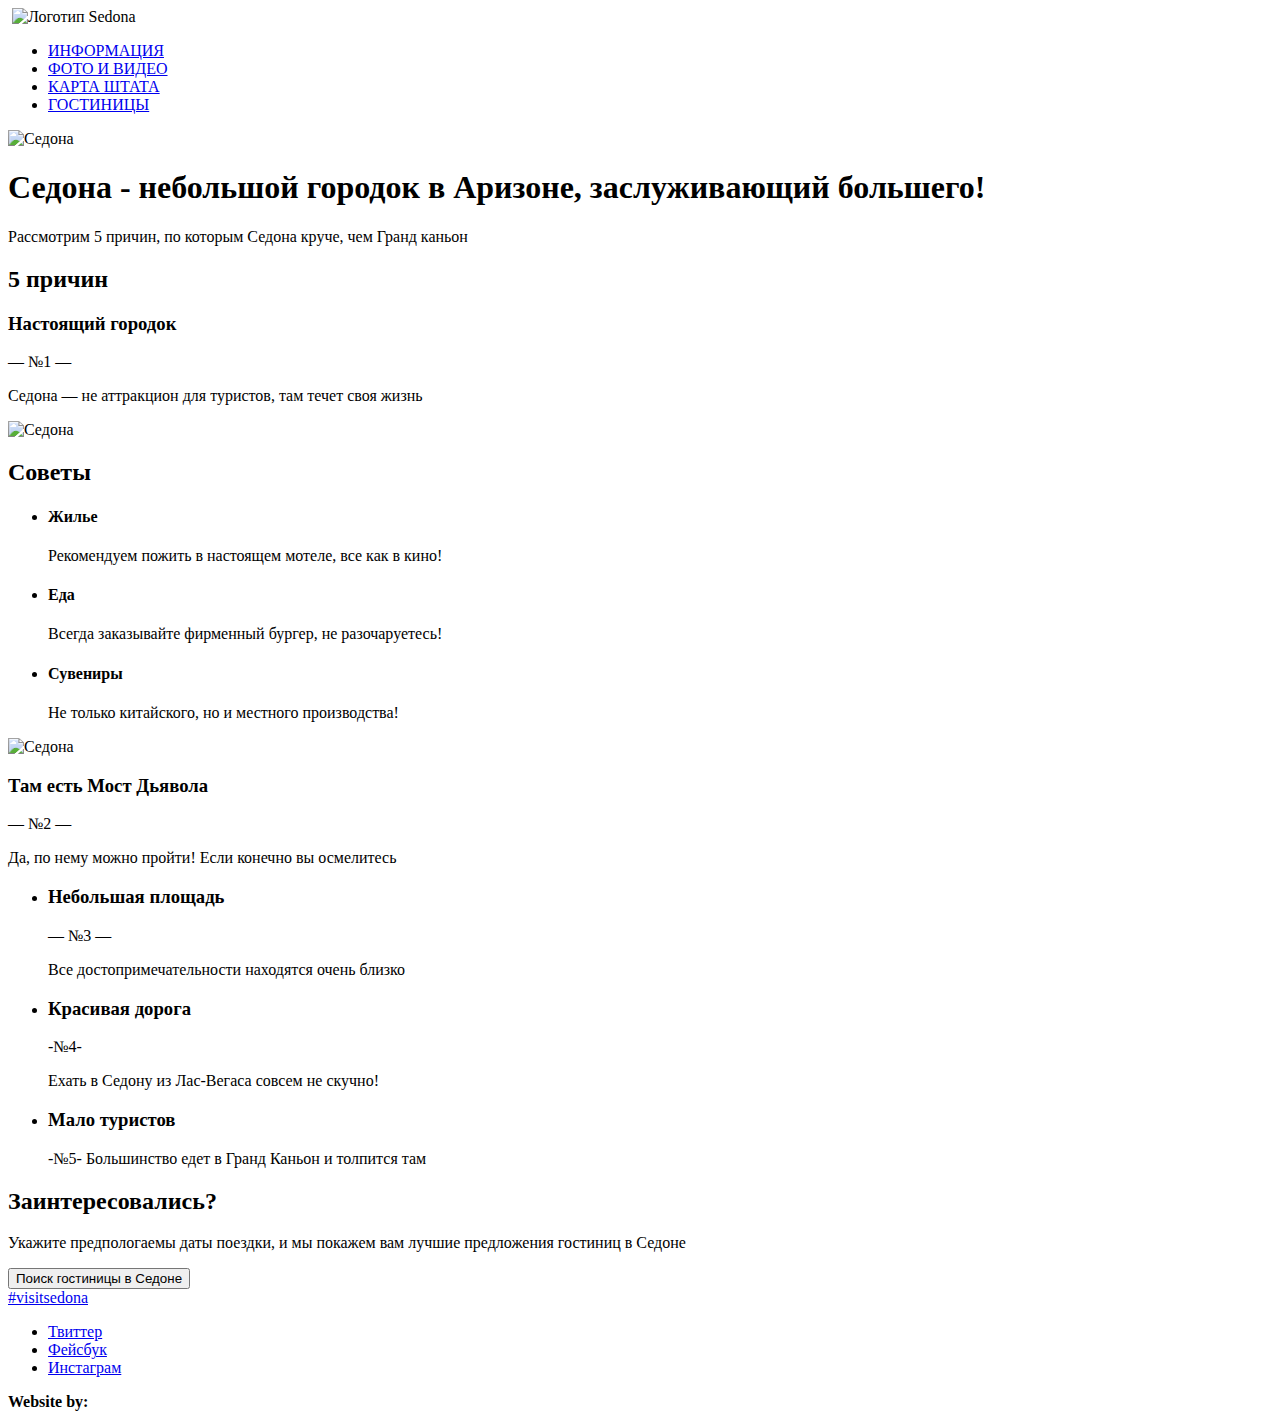
==== index/index.html @ 0e349cff "учтены правки" ====
<!DOCTYPE html>
<html lang="ru">
 
  <head>
    <meta charset="utf-8">
    <title>sedona</title>

</head>

<body>

    <header class="main-header">
        <nav class="main-navigation">
            <a class="main-header-logo">
        <img src="">
         <img src="http://placehold.it/150x100" width="150" height="100" alt="Логотип Sedona">
        </a>

            <ul class="site-navigation">
                <li><a href="info.html">ИНФОРМАЦИЯ</a></li>
                <li><a href="news.html">ФОТО И ВИДЕО</a></li>
                <li><a href="price.html">КАРТА ШТАТА</a></li>
                <li><a href="catalog.html">ГОСТИНИЦЫ</a></li>
            </ul>
        </nav>
    </header>

    <main>
        <div class="top-banner">
            <img src="img/intro.jpg" width="1200" height="780" alt="Седона">
        </div>

        <section>
            <h1 class="city-info">Седона - небольшой городок в Аризоне, заслуживающий большего!</h1>
            <p>Рассмотрим 5 причин, по которым Седона круче, чем Гранд каньон</p>
        </section>
        <section class="reasons">
            <div class="reasons-item1">
                <h2 class="visually-hidden">5 причин</h2>
                <h3>Настоящий городок</h3>
                <span>— №1 —</span>
                <p>Седона — не аттракцион для туристов, там течет своя жизнь</p>
                <img src="img/Layer%2010.jpg" width="800" height="256" alt="Седона">
            </div>
        </section>

        <section class="advantages">
            <h2 class="visually-hidden">Советы</h2>
            <ul class="advantages-list">
                <li class=advantages-item>
                    <h4>Жилье</h4>
                    <p>Рекомендуем пожить в настоящем мотеле, все как в кино!</p>
                </li>
                <li class=advantages-item>
                    <h4>Еда</h4>
                    <p>Всегда заказывайте фирменный бургер, не разочаруетесь!</p>
                </li>
                <li class=advantages-item>
                    <h4>Сувениры</h4>
                    <p>Не только китайского, но и местного производства!</p>
                </li>
            </ul>
        </section>

        <section class="reasons">
            <div class="reasons-item1">
                <img src="img/Layer%205.jpg" width="800" height="256" alt="Седона">
                <h3>Там есть Мост Дьявола</h3>
                <span>— №2 — </span>
                <p>Да, по нему можно пройти! Если конечно вы осмелитесь</p>
            </div>
        </section>

        <section class="features">
            <ul>
                <li class="feature-item3">
                    <h3>Небольшая площадь</h3>
                    <span>— №3 —</span>
                    <p>Все достопримечательности находятся очень близко</p>
                </li>
                <li class="feature-item4">
                    <h3>Красивая дорога</h3>
                    <span>-№4-</span>
                    <p>Ехать в Седону из Лас-Вегаса совсем не скучно!</p>
                </li>
                <li class="feature-item5">
                    <h3>Мало туристов</h3>
                    <span>-№5-</span> Большинство едет в Гранд Каньон и толпится там
                </li>
            </ul>
        </section>

        <section class="form">
            <h2>Заинтересовались?</h2>
            <p>Укажите предпологаемы даты поездки, и мы покажем вам лучшие предложения гостиниц в Седоне</p>
            <button type="submit" class="search-button button">Поиск гостиницы в Седоне</button>
            <form class="search" method="get" action="https://echo.htmlacademy.ru">
            </form>
        </section>
    </main>

    <footer class="main-footer">
        <!-- display: flex-->
        <div class="footer-social">
            <a class="sedona-visit" href="#">#visitsedona</a>
            <ul class="social-link">
                <li><a class="social-button" href="#">Твиттер</a></li>
                <li><a class="social-button" href="#">Фейсбук</a></li>
                <li><a class="social-button" href="#">Инстаграм</a></li>
            </ul>

            <p class="footer-copyright">
                <b>Website by:</b>
                <a class="footer-logo" href="<!-- ссылка на сайт академии-->"></a>
            </p>
        </div>
    </footer>
</body>
</html>
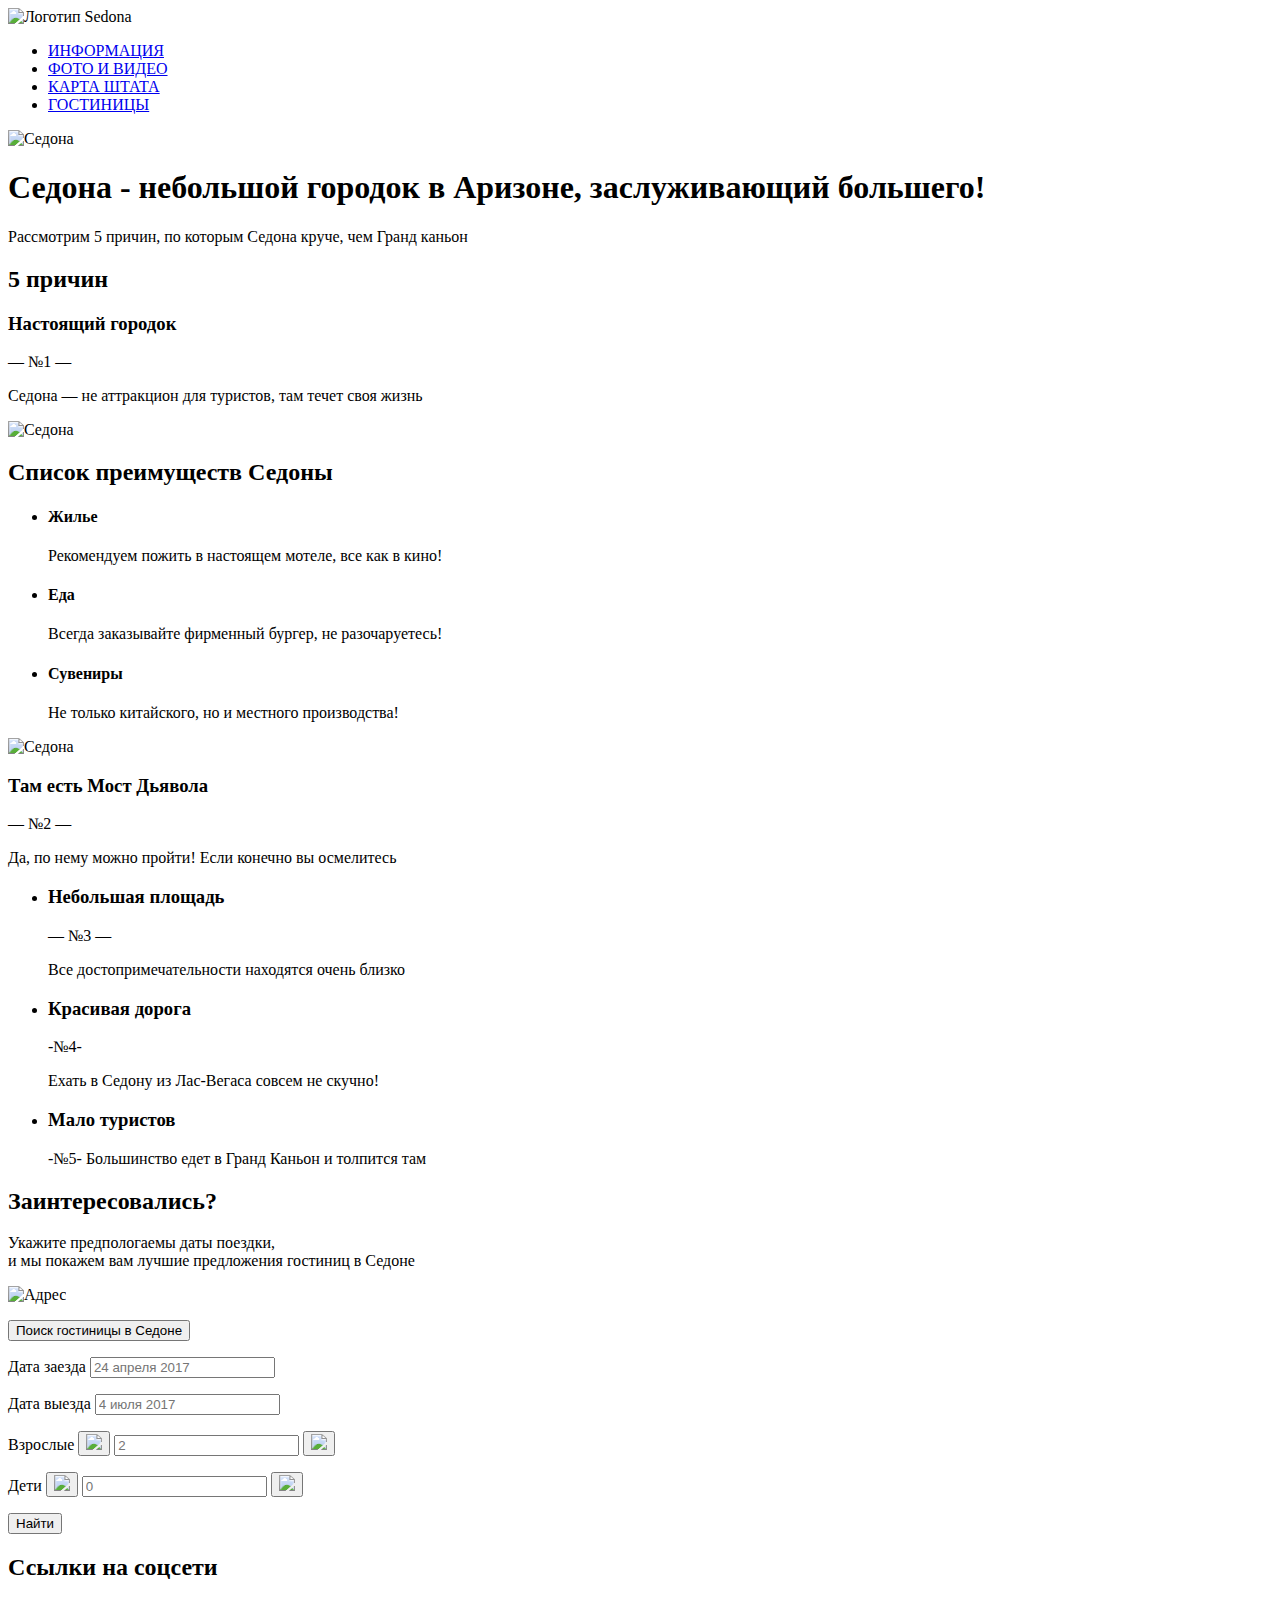
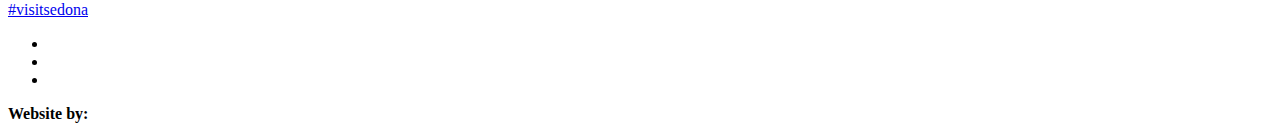
==== commit 554ac73d: "графика и доступность" ====
--- a/index/index.html
+++ b/index/index.html
@@ -12,8 +12,7 @@
     <header class="main-header">
         <nav class="main-navigation">
             <a class="main-header-logo">
-        <img src="">
-         <img src="http://placehold.it/150x100" width="150" height="100" alt="Логотип Sedona">
+        <img src="img/LOGO.png" width="67" height="56" alt="Логотип Sedona">
         </a>
 
             <ul class="site-navigation">
@@ -40,22 +39,25 @@
                 <h3>Настоящий городок</h3>
                 <span>— №1 —</span>
                 <p>Седона — не аттракцион для туристов, там течет своя жизнь</p>
-                <img src="img/Layer%2010.jpg" width="800" height="256" alt="Седона">
+                <img src="img/town.jpg" width="800" height="256" alt="Седона">
             </div>
         </section>
 
         <section class="advantages">
-            <h2 class="visually-hidden">Советы</h2>
+            <h2 class="visually-hidden">Список преимуществ Седоны</h2>
             <ul class="advantages-list">
                 <li class=advantages-item>
+                    <span class="house"></span>
                     <h4>Жилье</h4>
                     <p>Рекомендуем пожить в настоящем мотеле, все как в кино!</p>
                 </li>
                 <li class=advantages-item>
+                    <span class="food"></span>
                     <h4>Еда</h4>
                     <p>Всегда заказывайте фирменный бургер, не разочаруетесь!</p>
                 </li>
                 <li class=advantages-item>
+                    <span class="souvenirs"></span>
                     <h4>Сувениры</h4>
                     <p>Не только китайского, но и местного производства!</p>
                 </li>
@@ -64,7 +66,7 @@
 
         <section class="reasons">
             <div class="reasons-item1">
-                <img src="img/Layer%205.jpg" width="800" height="256" alt="Седона">
+                <img src="img/bridge.jpg" width="800" height="256" alt="Седона">
                 <h3>Там есть Мост Дьявола</h3>
                 <span>— №2 — </span>
                 <p>Да, по нему можно пройти! Если конечно вы осмелитесь</p>
@@ -92,9 +94,37 @@
 
         <section class="form">
             <h2>Заинтересовались?</h2>
-            <p>Укажите предпологаемы даты поездки, и мы покажем вам лучшие предложения гостиниц в Седоне</p>
+            <p>Укажите предпологаемы даты поездки, <br> и мы покажем вам лучшие предложения гостиниц в Седоне</p>
+            <p><img src="img/map.jpg" width="1200" height="593" alt="Адрес"></p>
+        </section>
+
+
+        <section class="search">
             <button type="submit" class="search-button button">Поиск гостиницы в Седоне</button>
-            <form class="search" method="get" action="https://echo.htmlacademy.ru">
+            <form class="search-form" action="https://echo.htmlacademy.ru" method="get">
+                <p class="search-item">
+                    <label for="search-checkindate">Дата заезда</label>
+                    <input id="search-checkindate" type="text" name="date" value="" placeholder="24 апреля 2017">
+                    <span class="calendar"></span>
+                </p>
+                <p class="search-item">
+                    <label for="search-checkoutdate">Дата выезда</label>
+                    <input id="search-checkoutdate" type="text" name="date" value="" placeholder="4 июля 2017">
+                    <span class="calendar"></span>
+                </p>
+                <p class="search-adult">
+                    <label for="search-adult">Взрослые</label>
+                    <button class="-" type="button"><img src="img/minus.jpg"></button>
+                    <input id="search-adult" type="text" name="name" value="" placeholder="2">
+                    <button class="+" type="button"><img src="img/plus.jpg"></button>
+                </p>
+                <p class="search-child">
+                    <label for="search-child">Дети</label>
+                    <button class="-" type="button"><img src="img/minus.jpg"></button>
+                    <input id="search-child" type="text" name="name" value="" placeholder="0">
+                    <button class="+" type="button"><img src="img/plus.jpg"></button>
+                </p>
+                <button class="button" type="submit">Найти</button>
             </form>
         </section>
     </main>
@@ -102,11 +132,12 @@
     <footer class="main-footer">
         <!-- display: flex-->
         <div class="footer-social">
+            <h2 class="visually-hidden">Ссылки на соцсети</h2>
             <a class="sedona-visit" href="#">#visitsedona</a>
             <ul class="social-link">
-                <li><a class="social-button" href="#">Твиттер</a></li>
-                <li><a class="social-button" href="#">Фейсбук</a></li>
-                <li><a class="social-button" href="#">Инстаграм</a></li>
+                <li><a class="social-button" href="#" aria-label="Твиттер"></a></li>
+                <li><a class="social-button" href="#" aria-label="Фейсбук"></a></li>
+                <li><a class="social-button" href="#" aria-label="Инстаграм"></a></li>
             </ul>
 
             <p class="footer-copyright">
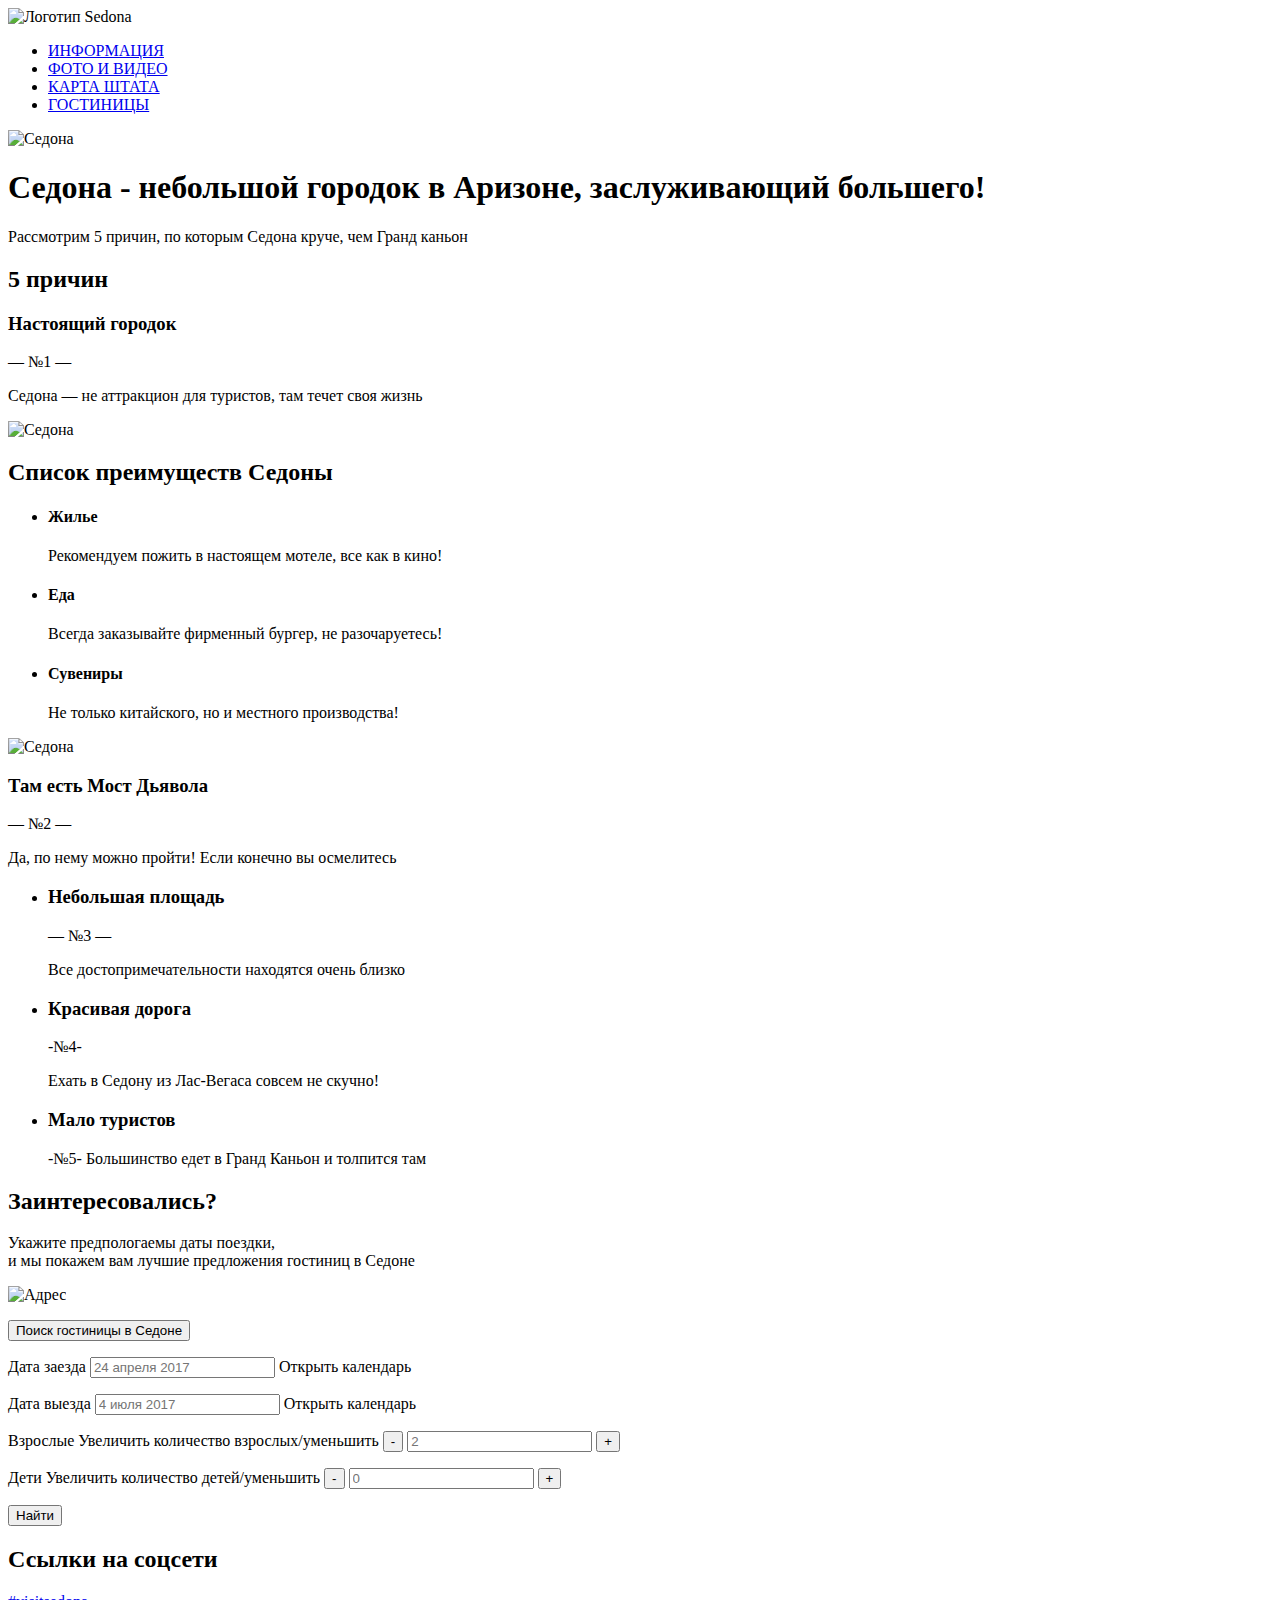
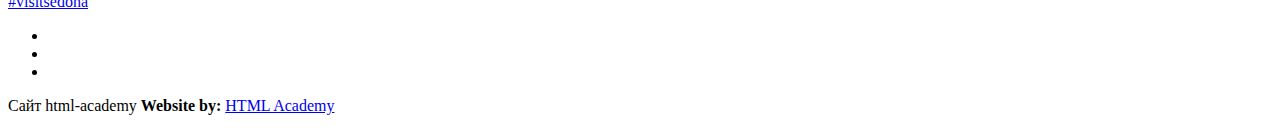
==== commit d99e93a7: "правки по доступности" ====
--- a/index/index.html
+++ b/index/index.html
@@ -1,10 +1,11 @@
 <!DOCTYPE html>
 <html lang="ru">
- 
-  <head>
+
+<head>
     <meta charset="utf-8">
     <title>sedona</title>
-
+    <link href="https://fonts.googleapis.com/css?family=PT+Sans:400,700&amp;subset=cyrillic" rel="stylesheet">
+    <link href="css/normalize.css" rel="stylesheet">
 </head>
 
 <body>
@@ -12,7 +13,7 @@
     <header class="main-header">
         <nav class="main-navigation">
             <a class="main-header-logo">
-        <img src="img/LOGO.png" width="67" height="56" alt="Логотип Sedona">
+        <img src="img/logo.png" width="67" height="56" alt="Логотип Sedona">
         </a>
 
             <ul class="site-navigation">
@@ -47,17 +48,14 @@
             <h2 class="visually-hidden">Список преимуществ Седоны</h2>
             <ul class="advantages-list">
                 <li class=advantages-item>
-                    <span class="house"></span>
                     <h4>Жилье</h4>
                     <p>Рекомендуем пожить в настоящем мотеле, все как в кино!</p>
                 </li>
                 <li class=advantages-item>
-                    <span class="food"></span>
                     <h4>Еда</h4>
                     <p>Всегда заказывайте фирменный бургер, не разочаруетесь!</p>
                 </li>
                 <li class=advantages-item>
-                    <span class="souvenirs"></span>
                     <h4>Сувениры</h4>
                     <p>Не только китайского, но и местного производства!</p>
                 </li>
@@ -105,24 +103,28 @@
                 <p class="search-item">
                     <label for="search-checkindate">Дата заезда</label>
                     <input id="search-checkindate" type="text" name="date" value="" placeholder="24 апреля 2017">
+                    <span class="visually-hidden">Открыть календарь</span>
                     <span class="calendar"></span>
                 </p>
                 <p class="search-item">
                     <label for="search-checkoutdate">Дата выезда</label>
                     <input id="search-checkoutdate" type="text" name="date" value="" placeholder="4 июля 2017">
+                    <span class="visually-hidden">Открыть календарь</span>
                     <span class="calendar"></span>
                 </p>
                 <p class="search-adult">
                     <label for="search-adult">Взрослые</label>
-                    <button class="-" type="button"><img src="img/minus.jpg"></button>
+                    <span class="visually-hidden">Увеличить количество взрослых/уменьшить</span>
+                    <button class="minus" type="button">-</button>
                     <input id="search-adult" type="text" name="name" value="" placeholder="2">
-                    <button class="+" type="button"><img src="img/plus.jpg"></button>
+                    <button class="plus" type="button">+</button>
                 </p>
                 <p class="search-child">
                     <label for="search-child">Дети</label>
-                    <button class="-" type="button"><img src="img/minus.jpg"></button>
+                    <span class="visually-hidden">Увеличить количество детей/уменьшить</span>
+                    <button class="minus" type="button">-</button>
                     <input id="search-child" type="text" name="name" value="" placeholder="0">
-                    <button class="+" type="button"><img src="img/plus.jpg"></button>
+                    <button class="plus" type="button">+</button>
                 </p>
                 <button class="button" type="submit">Найти</button>
             </form>
@@ -141,10 +143,12 @@
             </ul>
 
             <p class="footer-copyright">
+                <span class="visually-hidden">Сайт html-academy</span>
                 <b>Website by:</b>
-                <a class="footer-logo" href="<!-- ссылка на сайт академии-->"></a>
+                <a class="footer-logo" href="https://htmlacademy.ru">HTML Academy</a>
             </p>
         </div>
     </footer>
 </body>
-</html>+
+</html>
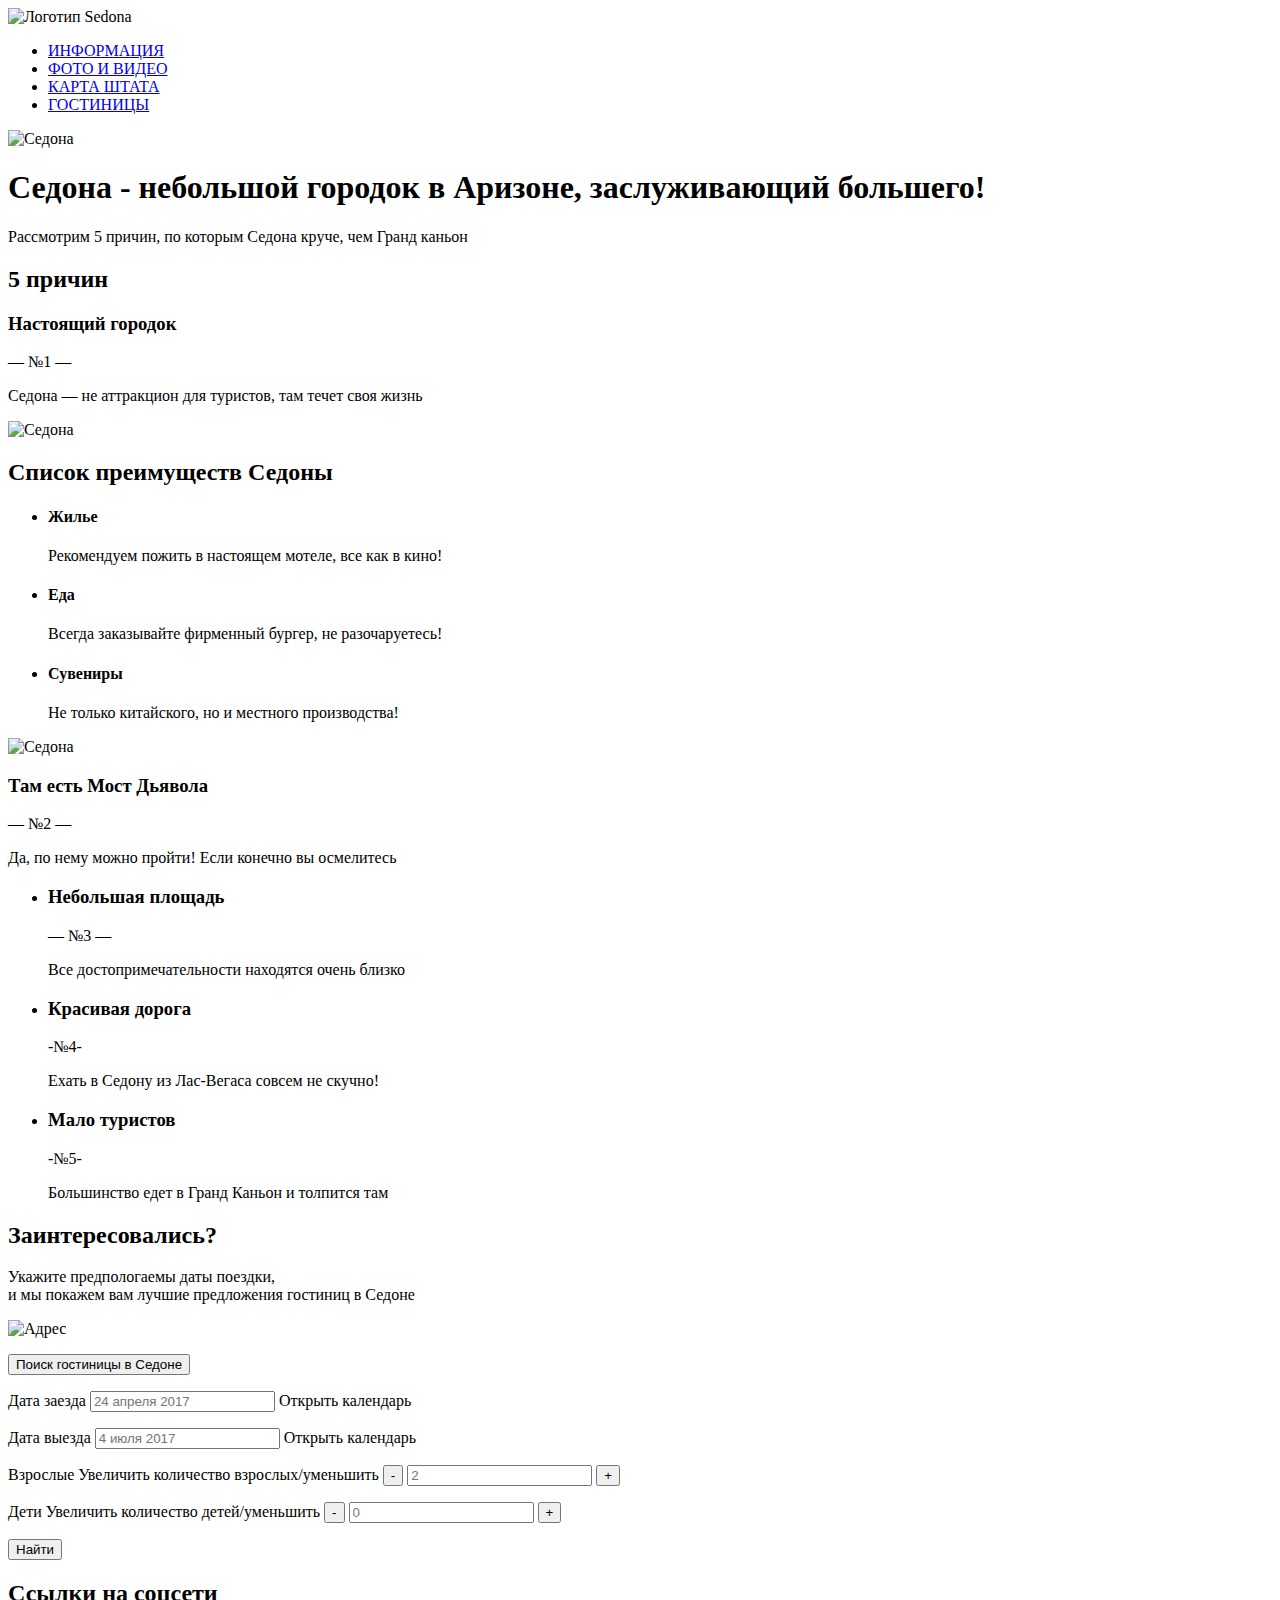
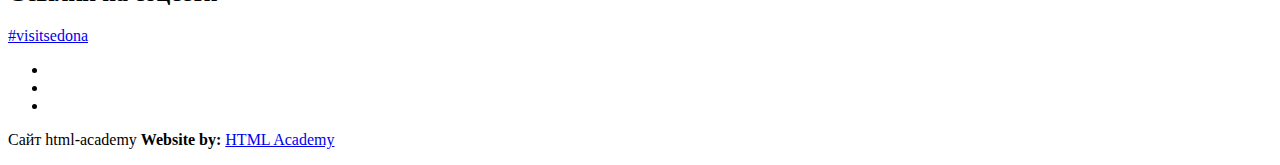
==== commit 1abc4a23: "css" ====
--- a/index/index.html
+++ b/index/index.html
@@ -5,6 +5,7 @@
     <meta charset="utf-8">
     <title>sedona</title>
     <link href="https://fonts.googleapis.com/css?family=PT+Sans:400,700&amp;subset=cyrillic" rel="stylesheet">
+    <link href="style.css" type="text/css" rel="stylesheet">
     <link href="css/normalize.css" rel="stylesheet">
 </head>
 
@@ -85,7 +86,8 @@
                 </li>
                 <li class="feature-item5">
                     <h3>Мало туристов</h3>
-                    <span>-№5-</span> Большинство едет в Гранд Каньон и толпится там
+                    <span>-№5-</span> 
+                    <p>Большинство едет в Гранд Каньон и толпится там</p>
                 </li>
             </ul>
         </section>
@@ -126,7 +128,7 @@
                     <input id="search-child" type="text" name="name" value="" placeholder="0">
                     <button class="plus" type="button">+</button>
                 </p>
-                <button class="button" type="submit">Найти</button>
+                <button class="form-button" type="submit">Найти</button>
             </form>
         </section>
     </main>
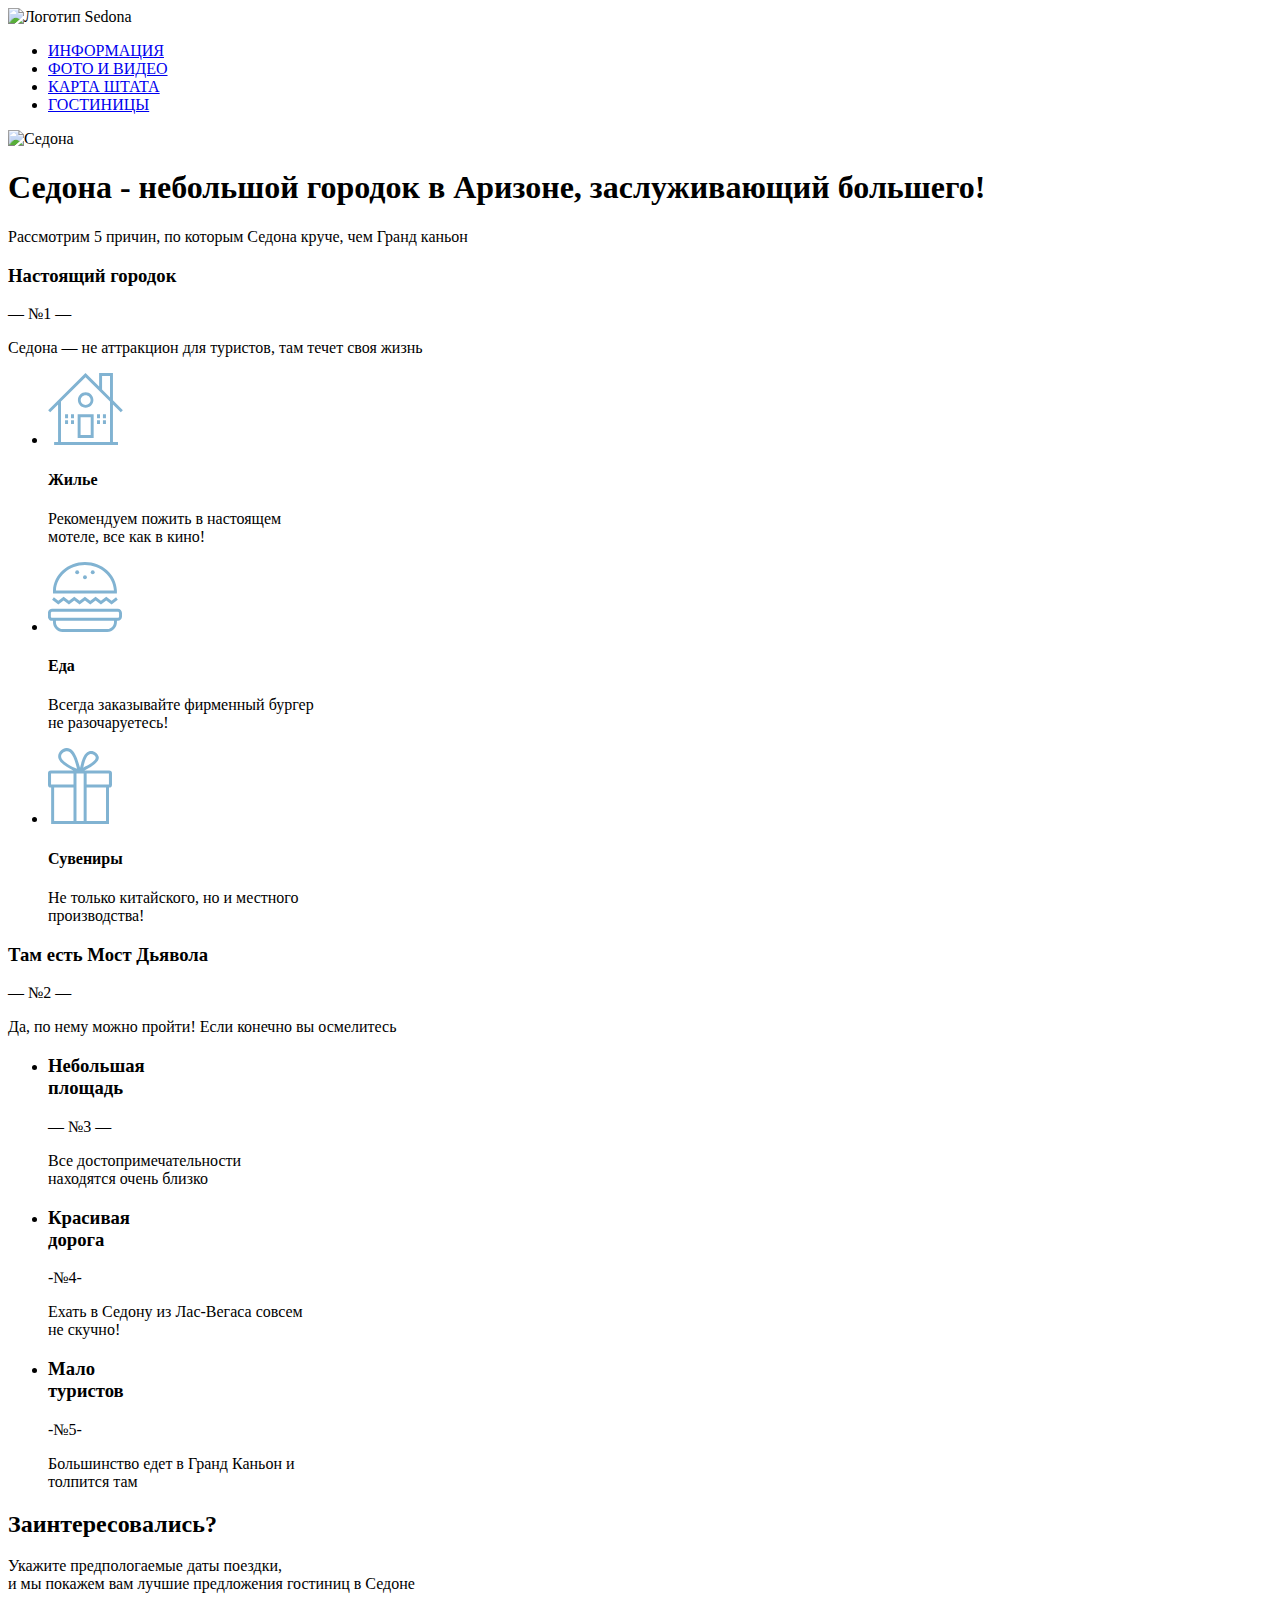
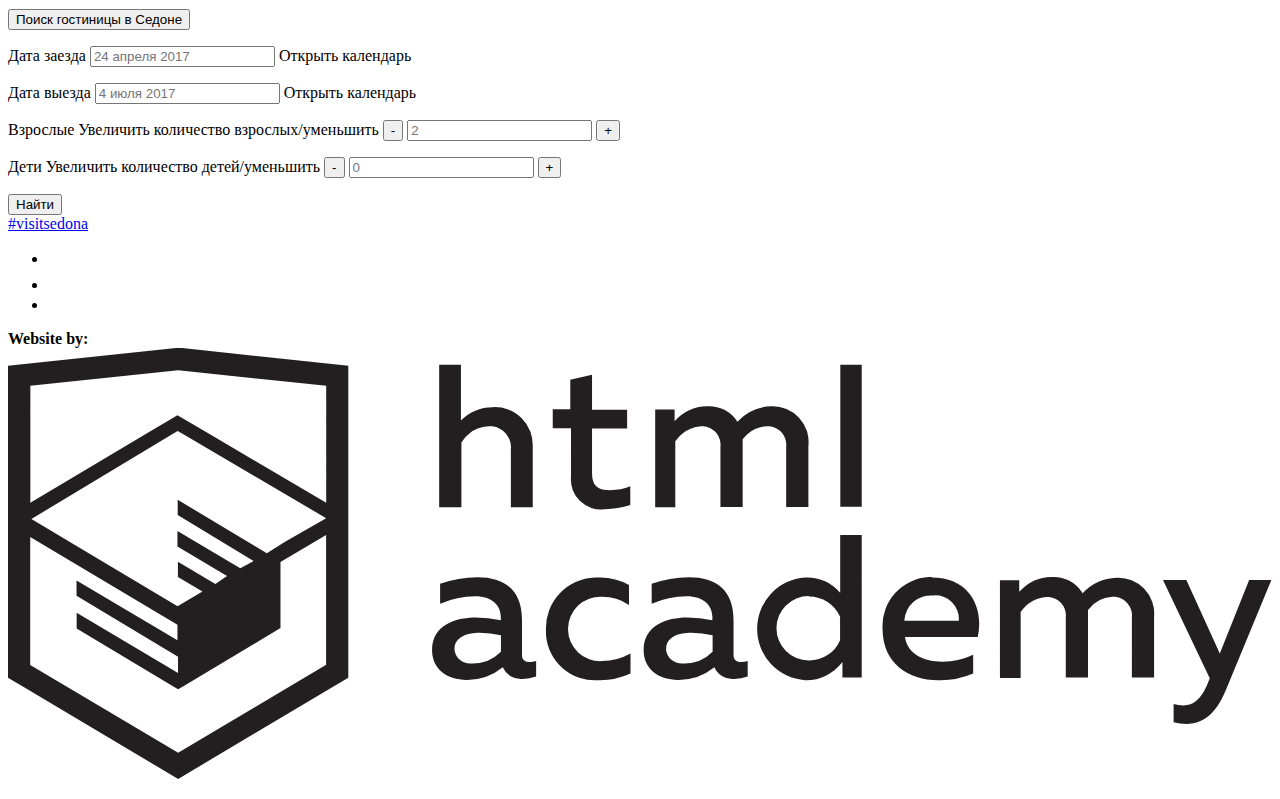
==== commit ab839ee9: "правки учтены" ====
--- a/index/index.html
+++ b/index/index.html
@@ -5,16 +5,17 @@
     <meta charset="utf-8">
     <title>sedona</title>
     <link href="https://fonts.googleapis.com/css?family=PT+Sans:400,700&amp;subset=cyrillic" rel="stylesheet">
+    <link href="css/normalize.css" rel="stylesheet">
     <link href="style.css" type="text/css" rel="stylesheet">
-    <link href="css/normalize.css" rel="stylesheet">
+    <link href="css/outline.css" rel="stylesheet">
 </head>
 
-<body>
+<body class="container">
 
     <header class="main-header">
         <nav class="main-navigation">
             <a class="main-header-logo">
-        <img src="img/logo.png" width="67" height="56" alt="Логотип Sedona">
+        <img src="img/logo.png" width="138" height="70" alt="Логотип Sedona">
         </a>
 
             <ul class="site-navigation">
@@ -35,37 +36,37 @@
             <h1 class="city-info">Седона - небольшой городок в Аризоне, заслуживающий большего!</h1>
             <p>Рассмотрим 5 причин, по которым Седона круче, чем Гранд каньон</p>
         </section>
-        <section class="reasons">
+        <section class="reasons1">
             <div class="reasons-item1">
-                <h2 class="visually-hidden">5 причин</h2>
                 <h3>Настоящий городок</h3>
                 <span>— №1 —</span>
                 <p>Седона — не аттракцион для туристов, там течет своя жизнь</p>
-                <img src="img/town.jpg" width="800" height="256" alt="Седона">
+
             </div>
         </section>
 
         <section class="advantages">
-            <h2 class="visually-hidden">Список преимуществ Седоны</h2>
             <ul class="advantages-list">
                 <li class=advantages-item>
+                    <svg xmlns="http://www.w3.org/2000/svg" width="75" height="72" viewBox="0 0 75 72"><g fill="#81B3D2"><path d="M29.656 65.033h16V41.21h-16v23.823zm2.937-20.899h10.125V62.11H32.593V44.134z"/><path d="M72.771 39.253l2.076-2.068-9.908-9.865V0H51.127v13.567L37.5 0 .152 37.185l2.077 2.068 7.832-7.795v37.618H6.124V72h63.875v-2.924H64.94V31.458l7.831 7.795zM62.002 69.076H12.999V28.534L37.5 4.149l24.502 24.385v40.542zm0-44.682l-7.938-7.902V2.924h7.938v21.47z"/><path d="M29.906 27.08c0 4.261 3.47 7.713 7.75 7.713 4.279 0 7.75-3.452 7.75-7.713 0-4.259-3.471-7.713-7.75-7.713-4.281 0-7.75 3.454-7.75 7.713zm7.75-4.945c2.744 0 4.969 2.214 4.969 4.945 0 2.732-2.225 4.948-4.969 4.948-2.746 0-4.97-2.216-4.97-4.948 0-2.731 2.225-4.945 4.97-4.945zM17.061 41.21h3v3.919h-3zM22.999 41.21h3v3.919h-3zM17.061 47.182h3v3.919h-3zM22.999 47.182h3v3.919h-3zM48.998 41.21h3v3.919h-3zM54.936 41.21h3v3.919h-3zM48.998 47.182h3v3.919h-3zM54.936 47.182h3v3.919h-3z"/></g></svg>
                     <h4>Жилье</h4>
-                    <p>Рекомендуем пожить в настоящем мотеле, все как в кино!</p>
+                    <p>Рекомендуем пожить в настоящем<br> мотеле, все как в кино!</p>
                 </li>
                 <li class=advantages-item>
+                    <svg xmlns="http://www.w3.org/2000/svg" width="74" height="70" viewBox="0 0 74 70"><g fill="#81B3D2"><path d="M69.854 46.71H4.051c-2.274 0-4.135 1.94-4.135 4.313v3.504c0 2.372 1.861 4.313 4.135 4.313h.93v1.053c0 5.536 4.341 10.065 9.648 10.065h44.646c5.306 0 9.648-4.529 9.648-10.065V58.84h.93c2.274 0 4.135-1.941 4.135-4.313v-3.504c0-2.373-1.86-4.313-4.134-4.313zm-3.848 13.184c0 3.871-3.019 7.021-6.73 7.021H14.629c-3.711 0-6.731-3.15-6.731-7.021v-1.053h58.107v1.053zm5.065-5.367c0 .688-.558 1.271-1.218 1.271H4.051c-.66 0-1.217-.582-1.217-1.271v-3.504c0-.688.558-1.271 1.217-1.271h65.802c.66 0 1.218.582 1.218 1.271v3.504zM15.634 38.406l5.323 4.059 5.326-4.059 5.328 4.059 5.328-4.059 5.328 4.059 5.329-4.059 5.327 4.059 5.33-4.06 5.336 4.059 6.194-4.712-1.72-2.459-4.474 3.403-5.336-4.057-5.33 4.056-5.327-4.057-5.329 4.057-5.328-4.057-5.328 4.057-5.328-4.057-5.325 4.057-5.323-4.057-5.327 4.057-4.467-3.401-1.721 2.457 6.188 4.714zM7.978 31.544H68.855c.041-.619.069-1.241.069-1.87 0-.394-.016-.783-.032-1.173C68.227 12.657 54.186 0 36.952 0 19.719 0 5.677 12.657 5.013 28.501c-.017.39-.032.78-.032 1.173 0 .629.028 1.251.07 1.87h2.927zM36.952 3.043c15.591 0 28.35 11.316 29.021 25.458H7.931c.673-14.142 13.43-25.458 29.021-25.458z"/><ellipse cx="36.952" cy="15.26" rx="1.945" ry="2.03"/><ellipse cx="29.172" cy="10.23" rx="1.946" ry="2.03"/><ellipse cx="44.732" cy="10.23" rx="1.946" ry="2.03"/></g></svg>
                     <h4>Еда</h4>
-                    <p>Всегда заказывайте фирменный бургер, не разочаруетесь!</p>
+                    <p>Всегда заказывайте фирменный бургер<br> не разочаруетесь!</p>
                 </li>
                 <li class=advantages-item>
+                    <svg xmlns="http://www.w3.org/2000/svg" width="64" height="76" viewBox="0 0 64 76"><path fill-rule="evenodd" clip-rule="evenodd" fill="#81B3D2" d="M61.097 22.501H36.312C50.125 15.602 51.229 11.25 50.72 8.816c-1.162-3.963-5.692-7.023-10.002-5.407-5.569 2.089-7.137 10.388-8.644 16.387-1.924-6.07-3.784-13.814-8.136-17.737C22.677.921 20.843-.205 18.175.031c-4.026.356-9.802 5.382-7.458 10.981 2.251 5.378 9.687 8.777 14.578 11.489H2.879A2.882 2.882 0 0 0 0 25.37v11.322a2.882 2.882 0 0 0 2.879 2.869h.274V76h57.841V39.561h.103a2.882 2.882 0 0 0 2.88-2.869V25.37a2.882 2.882 0 0 0-2.88-2.869zM42.413 5.944c2.103-.31 4.982 1.299 5.255 3.209.393 2.756-3.4 5.255-5.086 6.421-2.523 1.744-4.928 2.643-7.287 4.055.884-3.69 2.549-13.011 7.118-13.685zm-22.882 9.968c-2.225-1.485-6.544-4.431-6.44-7.771.112-3.595 5.743-6.57 8.814-3.886 3.856 3.371 5.713 11.105 7.119 16.557-3.249-1.539-6.328-2.788-9.493-4.9zm5.972 57.114H6.136V39.561h19.368v33.465zm0-36.502H3.046V25.538h22.457v10.986zm10.157 0v36.503h-7.174V25.538h7.174v10.986zm22.351 36.502H38.644V39.561h19.367v33.465zm2.92-36.502H38.644V25.538h22.287v10.986z"/></svg>
                     <h4>Сувениры</h4>
-                    <p>Не только китайского, но и местного производства!</p>
+                    <p>Не только китайского, но и местного<br> производства!</p>
                 </li>
             </ul>
         </section>
 
-        <section class="reasons">
-            <div class="reasons-item1">
-                <img src="img/bridge.jpg" width="800" height="256" alt="Седона">
+        <section class="reasons2">
+            <div class="reasons-item2">
                 <h3>Там есть Мост Дьявола</h3>
                 <span>— №2 — </span>
                 <p>Да, по нему можно пройти! Если конечно вы осмелитесь</p>
@@ -73,31 +74,29 @@
         </section>
 
         <section class="features">
-            <ul>
-                <li class="feature-item3">
-                    <h3>Небольшая площадь</h3>
+            <ul class="features-list">
+                <li class="feature-item">
+                    <h3>Небольшая<br> площадь</h3>
                     <span>— №3 —</span>
-                    <p>Все достопримечательности находятся очень близко</p>
+                    <p>Все достопримечательности<br> находятся очень близко</p>
                 </li>
-                <li class="feature-item4">
-                    <h3>Красивая дорога</h3>
+                <li class="feature-item">
+                    <h3>Красивая<br> дорога</h3>
                     <span>-№4-</span>
-                    <p>Ехать в Седону из Лас-Вегаса совсем не скучно!</p>
+                    <p>Ехать в Седону из Лас-Вегаса совсем<br> не скучно!</p>
                 </li>
-                <li class="feature-item5">
-                    <h3>Мало туристов</h3>
-                    <span>-№5-</span> 
-                    <p>Большинство едет в Гранд Каньон и толпится там</p>
+                <li class="feature-item">
+                    <h3>Мало<br> туристов</h3>
+                    <span>-№5-</span>
+                    <p>Большинство едет в Гранд Каньон и<br> толпится там</p>
                 </li>
             </ul>
         </section>
 
         <section class="form">
             <h2>Заинтересовались?</h2>
-            <p>Укажите предпологаемы даты поездки, <br> и мы покажем вам лучшие предложения гостиниц в Седоне</p>
-            <p><img src="img/map.jpg" width="1200" height="593" alt="Адрес"></p>
+            <p>Укажите предпологаемые даты поездки, <br> и мы покажем вам лучшие предложения гостиниц в Седоне</p>
         </section>
-
 
         <section class="search">
             <button type="submit" class="search-button button">Поиск гостиницы в Седоне</button>
@@ -136,18 +135,17 @@
     <footer class="main-footer">
         <!-- display: flex-->
         <div class="footer-social">
-            <h2 class="visually-hidden">Ссылки на соцсети</h2>
             <a class="sedona-visit" href="#">#visitsedona</a>
             <ul class="social-link">
-                <li><a class="social-button" href="#" aria-label="Твиттер"></a></li>
-                <li><a class="social-button" href="#" aria-label="Фейсбук"></a></li>
-                <li><a class="social-button" href="#" aria-label="Инстаграм"></a></li>
+                <li><a class="social-button" href="#" aria-label="Твиттер"><svg xmlns="http://www.w3.org/2000/svg" xmlns:xlink="http://www.w3.org/1999/xlink" width="17" height="15" viewBox="0 0 17 15"><path fill="#FFF" d="M10.95.144c1.685-.496 2.984.27 3.577 1.179.673-.231 1.331-.481 2.011-.708a2.345 2.345 0 0 1-.857 1.768c.685.17 1.304-.491 1.304-.491-.169 1-1.006 1.788-1.563 2.024-.231 6.75-3.175 11.217-10.077 11.082h-.446c-.41 0-4.164-.46-4.898-1.887 2.271.196 3.893-.422 4.693-1.177-.96-.3-2.679-.477-2.979-2.95.349.106.564.228 1.19.119C1.705 8.247.374 7.53.448 5.33c.285.328 1.067.536 1.34.472C1.085 5.561-.182 2.442.894.85c1.818 1.854 3.735 3.606 7.152 3.773C8.254 2.33 9.183.793 10.95.144z"/></svg></a></li>
+                <li><a class="social-button" href="#" aria-label="Фейсбук"><svg xmlns="http://www.w3.org/2000/svg" width="12" height="22" viewBox="0 0 12 22"><path fill="#FFF" d="M12 4V0H8a4 4 0 0 0-4 4v4H0v4h4v10h4V12h4V8H8V4h4z"/></svg></a></li>
+                <li><a class="social-button" href="#" aria-label="Youtube"><svg xmlns="http://www.w3.org/2000/svg" xmlns:xlink="http://www.w3.org/1999/xlink" width="20" height="16" viewBox="0 0 20 16"><path fill="#FFF" d="M17 0H3C1.35 0 0 1.35 0 3v10c0 1.65 1.35 3 3 3h14c1.65 0 3-1.35 3-3V3c0-1.65-1.35-3-3-3zM6.027 11.998V4.002L15.014 8l-8.987 3.998z"/></svg></a></li>
             </ul>
 
             <p class="footer-copyright">
-                <span class="visually-hidden">Сайт html-academy</span>
+
                 <b>Website by:</b>
-                <a class="footer-logo" href="https://htmlacademy.ru">HTML Academy</a>
+                <a class="footer-logo" href="https://htmlacademy.ru"><svg id="Layer_1" data-name="Layer 1" xmlns="http://www.w3.org/2000/svg" viewBox="0 0 108.08 36.85"><title>logo-htmlacademy-small1</title><path d="M44.61,26.88a2,2,0,0,0,.55-0.1v1.33a3.25,3.25,0,0,1-1.18.21,1.67,1.67,0,0,1-1.67-1,4.84,4.84,0,0,1-3.14,1.08c-1.51,0-2.91-.83-2.91-2.55,0-2.13,2-2.79,3.71-2.79a11.08,11.08,0,0,1,2.17.25v-0.3c0-1-.76-1.77-2.19-1.77a7.42,7.42,0,0,0-3,.64v-1.7a10.21,10.21,0,0,1,3.19-.55c2.36,0,3.81,1.12,3.81,3.65v3a0.54,0.54,0,0,0,.49.59h0.17Zm-6.44-1.13A1.35,1.35,0,0,0,39.63,27h0.11a3.39,3.39,0,0,0,2.41-1V24.58a9.72,9.72,0,0,0-1.81-.21c-1,0-2.16.33-2.16,1.38h0Zm12.36-6.11a5,5,0,0,1,2.57.64V22a4.08,4.08,0,0,0-2.3-.7,2.75,2.75,0,1,0,0,5.49,5,5,0,0,0,2.43-.64v1.71a6.27,6.27,0,0,1-2.76.57A4.21,4.21,0,0,1,46,24.51q0-.21,0-0.41a4.32,4.32,0,0,1,4.18-4.46h0.38Zm12.17,7.24a2,2,0,0,0,.55-0.1v1.33a3.25,3.25,0,0,1-1.18.21,1.67,1.67,0,0,1-1.67-1,4.84,4.84,0,0,1-3.14,1.08c-1.51,0-2.91-.83-2.91-2.55,0-2.13,2-2.79,3.71-2.79a11.08,11.08,0,0,1,2.17.25v-0.3c0-1-.76-1.77-2.19-1.77a7.42,7.42,0,0,0-3,.64v-1.7a10.21,10.21,0,0,1,3.19-.55c2.36,0,3.81,1.12,3.81,3.65v3a0.54,0.54,0,0,0,.49.59h0.17Zm-6.44-1.13A1.35,1.35,0,0,0,57.73,27h0.11a3.39,3.39,0,0,0,2.41-1V24.58a9.72,9.72,0,0,0-1.81-.21c-1.06,0-2.16.33-2.16,1.38h0ZM73,16V28.2H71.35V26.88a3.88,3.88,0,0,1-3.19,1.54,4.4,4.4,0,0,1,0-8.78,3.81,3.81,0,0,1,3,1.3V16H73Zm-4.53,5.22a2.76,2.76,0,1,0,0,5.52A2.86,2.86,0,0,0,71.15,25V23A2.91,2.91,0,0,0,68.49,21.27ZM79,19.64c3.31,0,4.46,2.68,3.92,5.09H76.7c0.21,1.5,1.67,2.11,3.19,2.11a6.11,6.11,0,0,0,2.64-.59v1.6a7.14,7.14,0,0,1-3,.57C77,28.42,74.78,27,74.78,24a4.18,4.18,0,0,1,4-4.39H79Zm0.09,1.54a2.28,2.28,0,0,0-2.44,2.1v0.06H81.3A2,2,0,0,0,79.13,21.18Zm5.73,7V19.87h1.65v1a3.81,3.81,0,0,1,2.78-1.27A2.86,2.86,0,0,1,91.89,21a4.12,4.12,0,0,1,2.91-1.33A3.06,3.06,0,0,1,98,23V28.2h-1.9V23.05a1.59,1.59,0,0,0-1.42-1.75H94.42a2.8,2.8,0,0,0-2.07,1.12V28.2h-1.9V23.05A1.59,1.59,0,0,0,89,21.31H88.8a3,3,0,0,0-2.21,1.29v5.63H84.86Zm21.31-8.33h1.9l-3.91,9.46c-0.9,2.17-2.09,2.86-3.35,2.86a4.76,4.76,0,0,1-1.1-.14V30.46a2.86,2.86,0,0,0,.85.12c0.9,0,1.58-.64,2.07-1.9l0.17-.42-4-8.4h2l2.86,6.29ZM38.73,1.46V6.22a3.81,3.81,0,0,1,2.7-1.14,3.25,3.25,0,0,1,3.44,3.4v5.15H43V8.72a1.81,1.81,0,0,0-1.61-2h-0.3a2.93,2.93,0,0,0-2.32,1.39v5.52h-1.9V1.46h1.9ZM49.94,2.31v3h3V6.91h-3v3.81c0,1.1.5,1.46,1.58,1.46a4.49,4.49,0,0,0,1.69-.33v1.6A6.8,6.8,0,0,1,51,13.8a2.55,2.55,0,0,1-2.86-2.74V6.89H46.58V5.26h1.5V2.74Zm5.4,11.31V5.28H57v1A3.81,3.81,0,0,1,59.77,5a2.86,2.86,0,0,1,2.6,1.33A4.12,4.12,0,0,1,65.28,5,3.06,3.06,0,0,1,68.44,8.4v5.21h-1.9V8.46a1.59,1.59,0,0,0-1.42-1.75H64.89a2.8,2.8,0,0,0-2.07,1.12v5.78h-1.9V8.46A1.59,1.59,0,0,0,59.5,6.71H59.27A3,3,0,0,0,57.06,8v5.63H55.34ZM71.17,1.45H73V13.6H71.17V1.45ZM14.71,0H14.55L0,1.54V28.21l14.55,8.66,14.55-8.66V1.54Zm12.5,27.1L14.55,34.64,1.9,27.12V16.18l12.59,7.5V25L5.86,19.9v1.31l8.68,5.21v1.39L5.87,22.65V24l8.68,5.21,8.75-5.24V18.31L27.2,16V27.12Zm0-12.53-3.48,2-1.6,1L14.51,13v1.31L21,18.23H21l-0.14.09-1,.54-5.37-3.2V17l4.24,2.52-1,.67-3.2-1.9v1.31l2.1,1.24L14.5,22.1,2,14.65,14.51,7.11Zm0-1.32L14.49,5.76,1.91,13.25v-10L14.56,1.92,27.21,3.25v10h0Z" transform="translate(0 -0.02)" fill="#231f20"/></svg></a>
             </p>
         </div>
     </footer>
